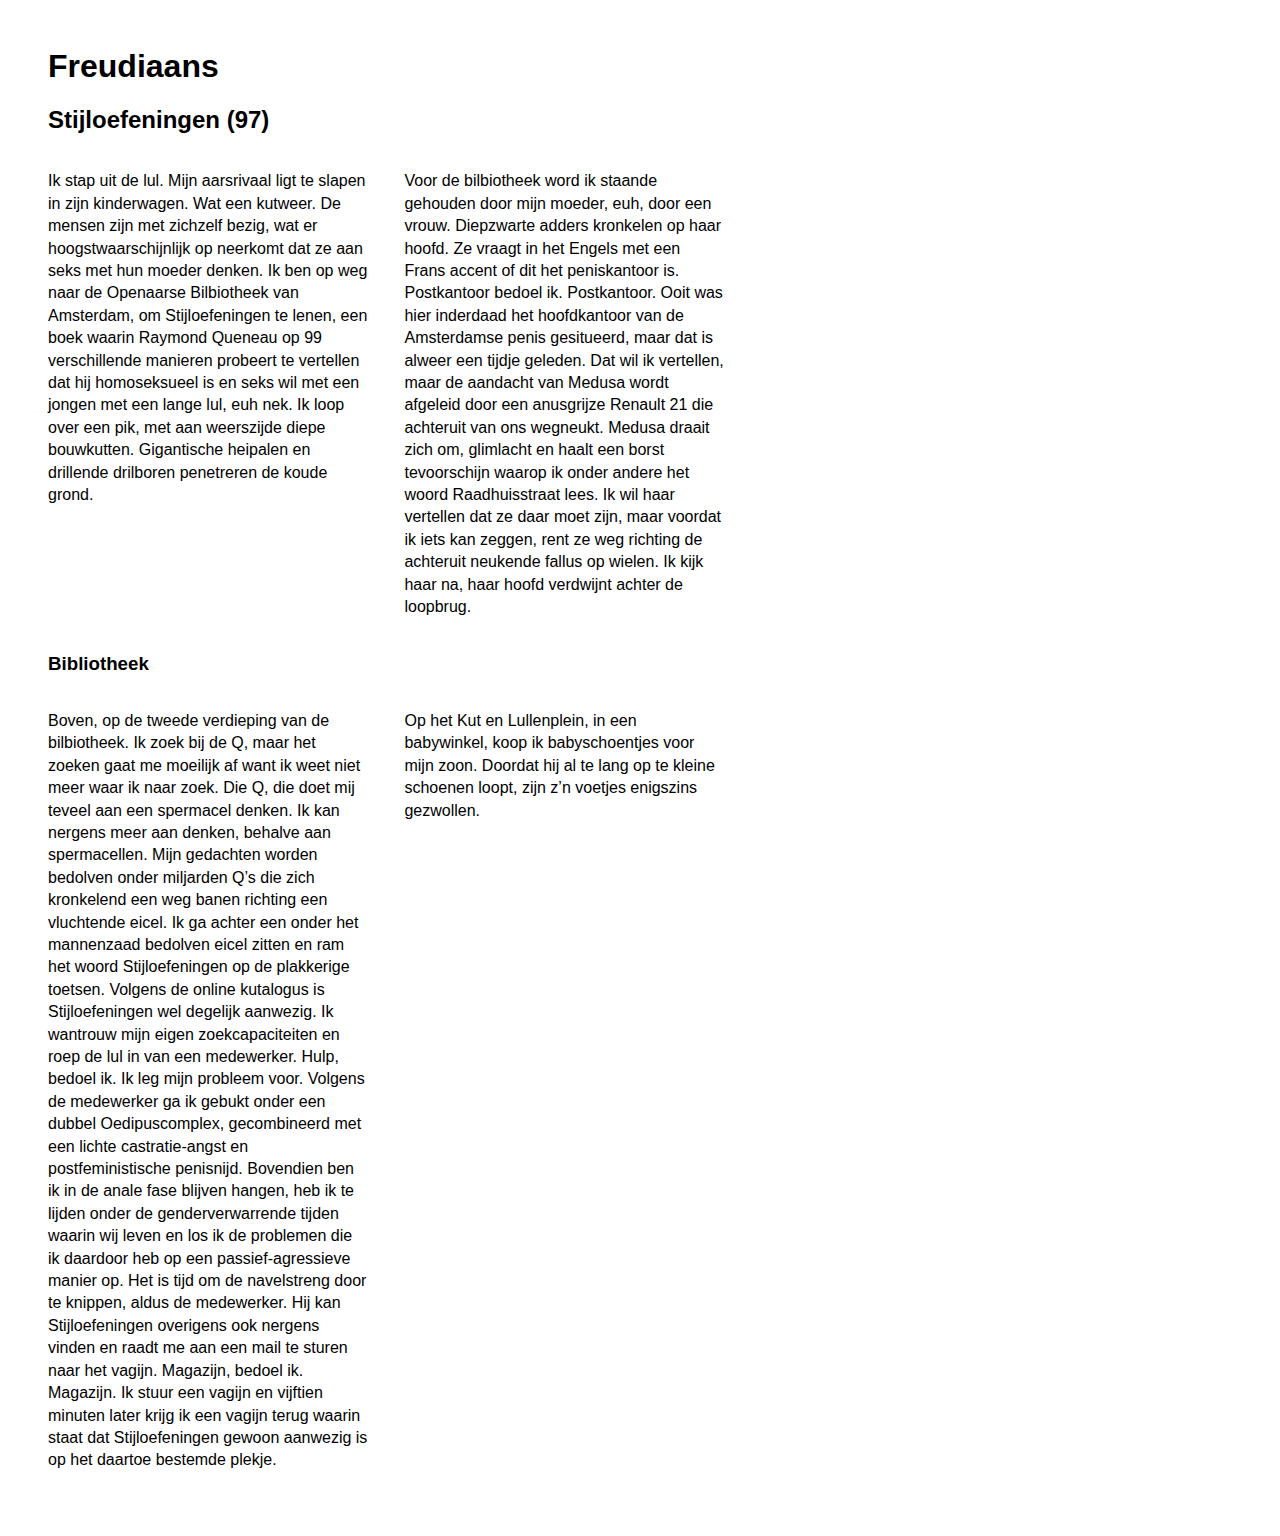
==== Opdracht 2.3/index.html @ b13bd932 "added opdracht 2" ====
<!DOCTYPE html>
<html lang="nl">
<head>
    <meta charset="UTF-8">
    <title>EM oefening</title>
    <link rel="stylesheet" href="css/style.css">
</head>
<body>
<main>
    <h1>Freudiaans</h1>
    <h2>Stijloefeningen (97)</h2>

    <section>
        <p>Ik stap uit de lul. Mijn aarsrivaal ligt te slapen in zijn kinderwagen. Wat een kutweer. De mensen zijn met zichzelf bezig, wat er hoogstwaarschijnlijk op neerkomt dat ze aan seks met hun moeder denken. Ik ben op weg naar de Openaarse Bilbiotheek van Amsterdam, om Stijloefeningen te lenen, een boek waarin Raymond Queneau op 99 verschillende manieren probeert te vertellen dat hij homoseksueel is en seks wil met een jongen met een lange lul, euh nek. Ik loop over een pik, met aan weerszijde diepe bouwkutten. Gigantische heipalen en drillende drilboren penetreren de koude grond.</p>
        <p>Voor de bilbiotheek word ik staande gehouden door mijn moeder, euh, door een vrouw. Diepzwarte adders kronkelen op haar hoofd. Ze vraagt in het Engels met een Frans accent of dit het peniskantoor is. Postkantoor bedoel ik. Postkantoor. Ooit was hier inderdaad het hoofdkantoor van de Amsterdamse penis gesitueerd, maar dat is alweer een tijdje geleden. Dat wil ik vertellen, maar de aandacht van Medusa wordt afgeleid door een anusgrijze Renault 21 die achteruit van ons wegneukt. Medusa draait zich om, glimlacht en haalt een borst tevoorschijn waarop ik onder andere het woord Raadhuisstraat lees. Ik wil haar vertellen dat ze daar moet zijn, maar voordat ik iets kan zeggen, rent ze weg richting de achteruit neukende fallus op wielen. Ik kijk haar na, haar hoofd verdwijnt achter de loopbrug.</p>
    </section>

    <section>
        <h3>Bibliotheek</h3>
        <p>Boven, op de tweede verdieping van de bilbiotheek. Ik zoek bij de Q, maar het zoeken gaat me moeilijk af want ik weet niet meer waar ik naar zoek. Die Q, die doet mij teveel aan een spermacel denken. Ik kan nergens meer aan denken, behalve aan spermacellen. Mijn gedachten worden bedolven onder miljarden Q’s die zich kronkelend een weg banen richting een vluchtende eicel. Ik ga achter een onder het mannenzaad bedolven eicel zitten en ram het woord Stijloefeningen op de plakkerige toetsen. Volgens de online kutalogus is Stijloefeningen wel degelijk aanwezig. Ik wantrouw mijn eigen zoekcapaciteiten en roep de lul in van een medewerker. Hulp, bedoel ik. Ik  leg mijn probleem voor. Volgens de medewerker ga ik gebukt onder een dubbel Oedipuscomplex, gecombineerd met een lichte castratie-angst en postfeministische penisnijd. Bovendien ben ik in de anale fase blijven hangen, heb ik te lijden onder de genderverwarrende tijden waarin wij leven en los ik de problemen die ik daardoor heb op een passief-agressieve manier op. Het is tijd om de navelstreng door te knippen, aldus de medewerker. Hij kan Stijloefeningen overigens ook nergens vinden en raadt me aan een mail te sturen naar het vagijn. Magazijn, bedoel ik. Magazijn. Ik stuur een vagijn en vijftien minuten later krijg ik een vagijn terug waarin staat dat Stijloefeningen gewoon aanwezig is op het daartoe bestemde plekje.</p>
        <p>Op het Kut en Lullenplein, in een babywinkel, koop ik babyschoentjes voor mijn zoon. Doordat hij al te lang op te kleine schoenen loopt, zijn z’n voetjes enigszins gezwollen.</p>
    </section>

</main>
</body>
</html>
---- Opdracht 2.3/css/style.css ----
* {
	box-sizing: border-box;
}

body {
	font-family: sans-serif;
	margin: 3em;
}

p {
	line-height: 1.4em;
	width: 20em;
	display: inline-block;
	vertical-align: top;
	margin-left: 2em;
}

section p:first-of-type {
	margin-left: 0;
}
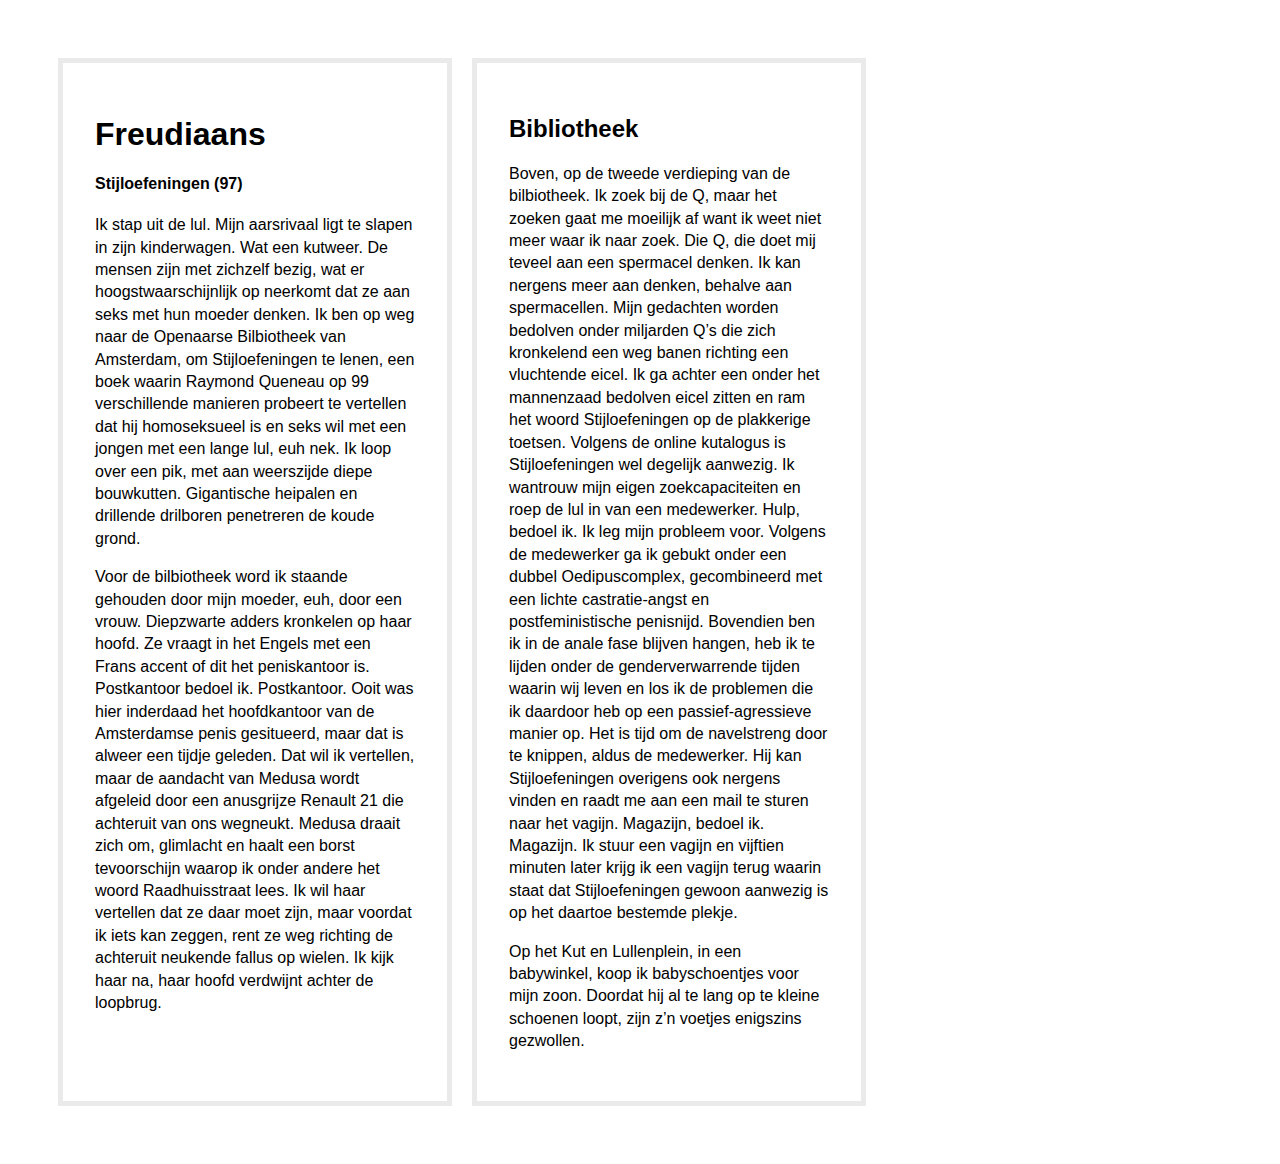
==== commit 2d269fc4: "flexbox expiriment" ====
--- a/Opdracht 2.3/index.html
+++ b/Opdracht 2.3/index.html
@@ -7,18 +7,22 @@
 </head>
 <body>
 <main>
-    <h1>Freudiaans</h1>
-    <h2>Stijloefeningen (97)</h2>
 
     <section>
-        <p>Ik stap uit de lul. Mijn aarsrivaal ligt te slapen in zijn kinderwagen. Wat een kutweer. De mensen zijn met zichzelf bezig, wat er hoogstwaarschijnlijk op neerkomt dat ze aan seks met hun moeder denken. Ik ben op weg naar de Openaarse Bilbiotheek van Amsterdam, om Stijloefeningen te lenen, een boek waarin Raymond Queneau op 99 verschillende manieren probeert te vertellen dat hij homoseksueel is en seks wil met een jongen met een lange lul, euh nek. Ik loop over een pik, met aan weerszijde diepe bouwkutten. Gigantische heipalen en drillende drilboren penetreren de koude grond.</p>
-        <p>Voor de bilbiotheek word ik staande gehouden door mijn moeder, euh, door een vrouw. Diepzwarte adders kronkelen op haar hoofd. Ze vraagt in het Engels met een Frans accent of dit het peniskantoor is. Postkantoor bedoel ik. Postkantoor. Ooit was hier inderdaad het hoofdkantoor van de Amsterdamse penis gesitueerd, maar dat is alweer een tijdje geleden. Dat wil ik vertellen, maar de aandacht van Medusa wordt afgeleid door een anusgrijze Renault 21 die achteruit van ons wegneukt. Medusa draait zich om, glimlacht en haalt een borst tevoorschijn waarop ik onder andere het woord Raadhuisstraat lees. Ik wil haar vertellen dat ze daar moet zijn, maar voordat ik iets kan zeggen, rent ze weg richting de achteruit neukende fallus op wielen. Ik kijk haar na, haar hoofd verdwijnt achter de loopbrug.</p>
+        <article>
+            <h1>Freudiaans</h1>
+            <h4>Stijloefeningen (97)</h4>
+            <p>Ik stap uit de lul. Mijn aarsrivaal ligt te slapen in zijn kinderwagen. Wat een kutweer. De mensen zijn met zichzelf bezig, wat er hoogstwaarschijnlijk op neerkomt dat ze aan seks met hun moeder denken. Ik ben op weg naar de Openaarse Bilbiotheek van Amsterdam, om Stijloefeningen te lenen, een boek waarin Raymond Queneau op 99 verschillende manieren probeert te vertellen dat hij homoseksueel is en seks wil met een jongen met een lange lul, euh nek. Ik loop over een pik, met aan weerszijde diepe bouwkutten. Gigantische heipalen en drillende drilboren penetreren de koude grond.</p>
+            <p>Voor de bilbiotheek word ik staande gehouden door mijn moeder, euh, door een vrouw. Diepzwarte adders kronkelen op haar hoofd. Ze vraagt in het Engels met een Frans accent of dit het peniskantoor is. Postkantoor bedoel ik. Postkantoor. Ooit was hier inderdaad het hoofdkantoor van de Amsterdamse penis gesitueerd, maar dat is alweer een tijdje geleden. Dat wil ik vertellen, maar de aandacht van Medusa wordt afgeleid door een anusgrijze Renault 21 die achteruit van ons wegneukt. Medusa draait zich om, glimlacht en haalt een borst tevoorschijn waarop ik onder andere het woord Raadhuisstraat lees. Ik wil haar vertellen dat ze daar moet zijn, maar voordat ik iets kan zeggen, rent ze weg richting de achteruit neukende fallus op wielen. Ik kijk haar na, haar hoofd verdwijnt achter de loopbrug.</p>
+        </article>
     </section>
 
     <section>
-        <h3>Bibliotheek</h3>
-        <p>Boven, op de tweede verdieping van de bilbiotheek. Ik zoek bij de Q, maar het zoeken gaat me moeilijk af want ik weet niet meer waar ik naar zoek. Die Q, die doet mij teveel aan een spermacel denken. Ik kan nergens meer aan denken, behalve aan spermacellen. Mijn gedachten worden bedolven onder miljarden Q’s die zich kronkelend een weg banen richting een vluchtende eicel. Ik ga achter een onder het mannenzaad bedolven eicel zitten en ram het woord Stijloefeningen op de plakkerige toetsen. Volgens de online kutalogus is Stijloefeningen wel degelijk aanwezig. Ik wantrouw mijn eigen zoekcapaciteiten en roep de lul in van een medewerker. Hulp, bedoel ik. Ik  leg mijn probleem voor. Volgens de medewerker ga ik gebukt onder een dubbel Oedipuscomplex, gecombineerd met een lichte castratie-angst en postfeministische penisnijd. Bovendien ben ik in de anale fase blijven hangen, heb ik te lijden onder de genderverwarrende tijden waarin wij leven en los ik de problemen die ik daardoor heb op een passief-agressieve manier op. Het is tijd om de navelstreng door te knippen, aldus de medewerker. Hij kan Stijloefeningen overigens ook nergens vinden en raadt me aan een mail te sturen naar het vagijn. Magazijn, bedoel ik. Magazijn. Ik stuur een vagijn en vijftien minuten later krijg ik een vagijn terug waarin staat dat Stijloefeningen gewoon aanwezig is op het daartoe bestemde plekje.</p>
-        <p>Op het Kut en Lullenplein, in een babywinkel, koop ik babyschoentjes voor mijn zoon. Doordat hij al te lang op te kleine schoenen loopt, zijn z’n voetjes enigszins gezwollen.</p>
+        <article>
+            <h2>Bibliotheek</h2>
+            <p>Boven, op de tweede verdieping van de bilbiotheek. Ik zoek bij de Q, maar het zoeken gaat me moeilijk af want ik weet niet meer waar ik naar zoek. Die Q, die doet mij teveel aan een spermacel denken. Ik kan nergens meer aan denken, behalve aan spermacellen. Mijn gedachten worden bedolven onder miljarden Q’s die zich kronkelend een weg banen richting een vluchtende eicel. Ik ga achter een onder het mannenzaad bedolven eicel zitten en ram het woord Stijloefeningen op de plakkerige toetsen. Volgens de online kutalogus is Stijloefeningen wel degelijk aanwezig. Ik wantrouw mijn eigen zoekcapaciteiten en roep de lul in van een medewerker. Hulp, bedoel ik. Ik  leg mijn probleem voor. Volgens de medewerker ga ik gebukt onder een dubbel Oedipuscomplex, gecombineerd met een lichte castratie-angst en postfeministische penisnijd. Bovendien ben ik in de anale fase blijven hangen, heb ik te lijden onder de genderverwarrende tijden waarin wij leven en los ik de problemen die ik daardoor heb op een passief-agressieve manier op. Het is tijd om de navelstreng door te knippen, aldus de medewerker. Hij kan Stijloefeningen overigens ook nergens vinden en raadt me aan een mail te sturen naar het vagijn. Magazijn, bedoel ik. Magazijn. Ik stuur een vagijn en vijftien minuten later krijg ik een vagijn terug waarin staat dat Stijloefeningen gewoon aanwezig is op het daartoe bestemde plekje.</p>
+            <p>Op het Kut en Lullenplein, in een babywinkel, koop ik babyschoentjes voor mijn zoon. Doordat hij al te lang op te kleine schoenen loopt, zijn z’n voetjes enigszins gezwollen.</p>
+        </article>
     </section>
 
 </main>
--- a/Opdracht 2.3/css/style.css
+++ b/Opdracht 2.3/css/style.css
@@ -9,12 +9,20 @@
 
 p {
 	line-height: 1.4em;
-	width: 20em;
-	display: inline-block;
-	vertical-align: top;
-	margin-left: 2em;
 }
 
-section p:first-of-type {
-	margin-left: 0;
+main {
+	display: flex;
+	flex-wrap: wrap;
+}
+
+section {
+	padding: 2em;
+	border: 5px solid #eaeaea;
+	margin: 10px;
+}
+
+article {
+	max-width: 20em;
+	min-width: 15em;
 }